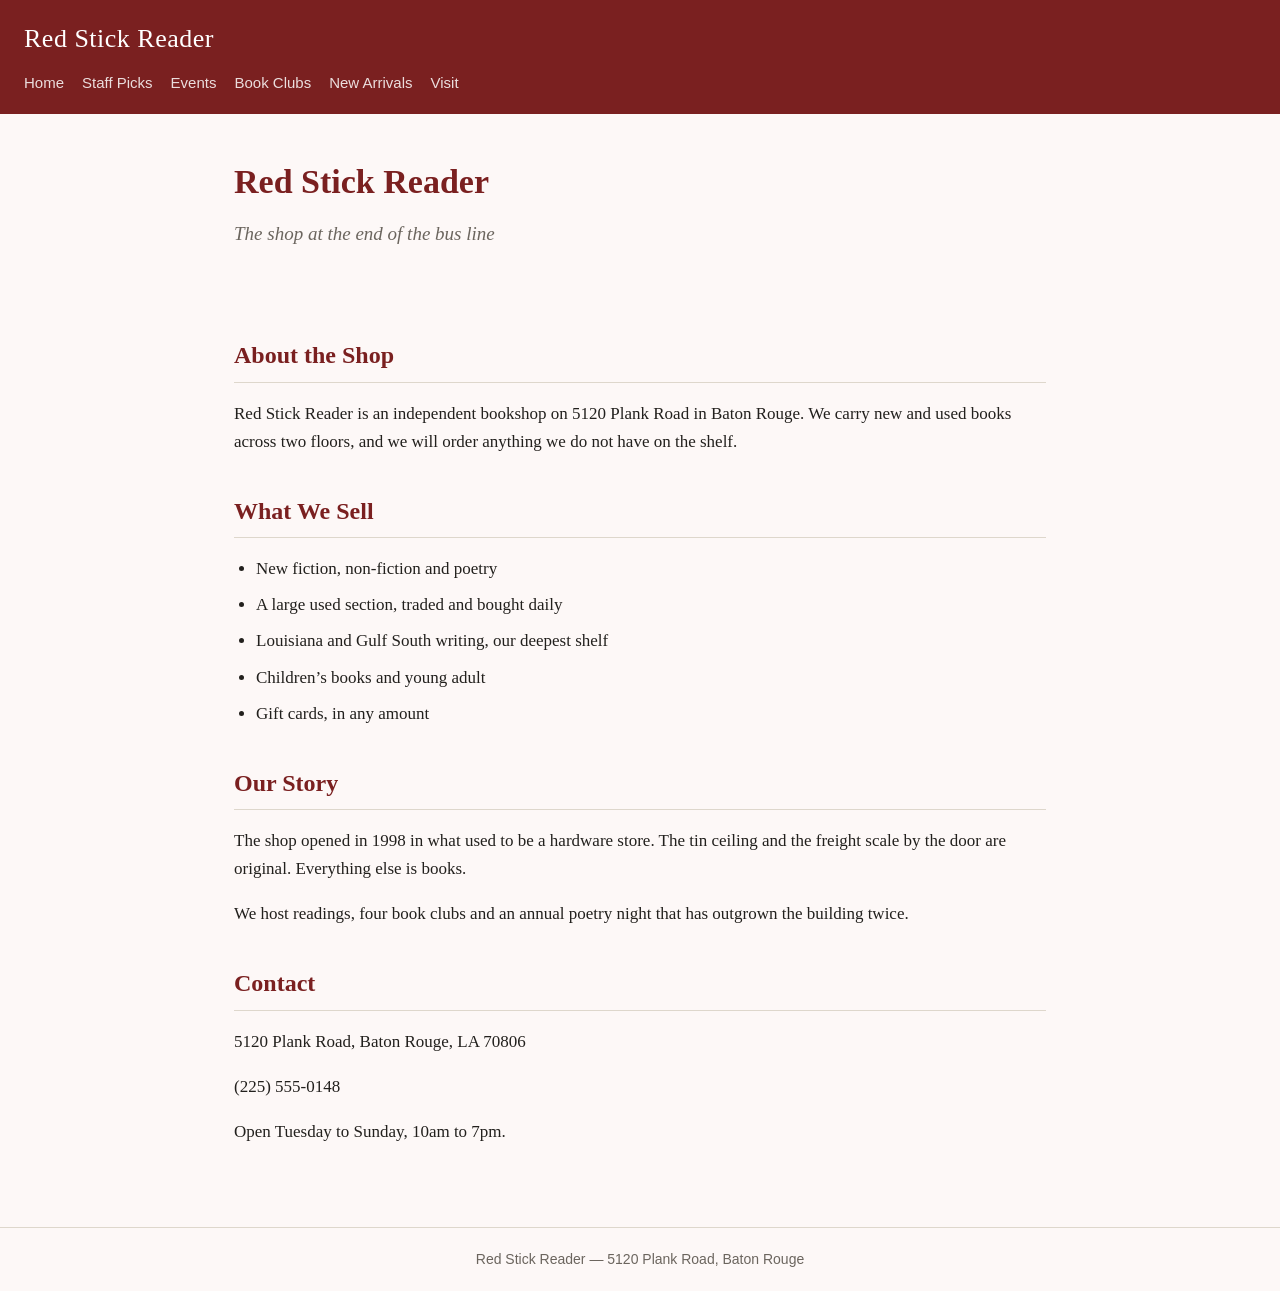
==== index.html @ 0ae2217f "initial bookshop site" ====
<!DOCTYPE html>
<html lang="en">
<head>
  <meta charset="utf-8">
  <meta name="viewport" content="width=device-width, initial-scale=1">
  <title>Red Stick Reader</title>
  <link rel="stylesheet" href="styles.css">
</head>
<body>

<header class="site-header">
  <a class="wordmark" href="index.html">Red Stick Reader</a>
  <nav>
    <a href="index.html">Home</a>
    <a href="staff-picks.html">Staff Picks</a>
    <a href="events.html">Events</a>
    <a href="book-clubs.html">Book Clubs</a>
    <a href="new-arrivals.html">New Arrivals</a>
    <a href="visit.html">Visit</a>
  </nav>
</header>

<main>

  <section class="hero">
    <h1>Red Stick Reader</h1>
    <p>The shop at the end of the bus line</p>
  </section>

  <!-- -------------------------------------------------------------------
       STEP 4 happens here. Every member of the team pastes their card
       at the marked line below — the same line, in the same file.
       ------------------------------------------------------------------- -->
  <section class="featured">
    <!-- ADD YOUR CARD HERE -->
  </section>

  <section id="about">
    <h2>About the Shop</h2>
    <p>Red Stick Reader is an independent bookshop on 5120 Plank Road in Baton Rouge.
       We carry new and used books across two floors, and we will order anything
       we do not have on the shelf.</p>
  </section>

  <section id="what-we-sell">
    <h2>What We Sell</h2>
    <ul>
      <li>New fiction, non-fiction and poetry</li>
      <li>A large used section, traded and bought daily</li>
      <li>Louisiana and Gulf South writing, our deepest shelf</li>
      <li>Children&rsquo;s books and young adult</li>
      <li>Gift cards, in any amount</li>
    </ul>
  </section>

  <section id="our-story">
    <h2>Our Story</h2>
    <p>The shop opened in 1998 in what used to be a hardware store. The tin ceiling
       and the freight scale by the door are original. Everything else is books.</p>
    <p>We host readings, four book clubs and an annual poetry night that has outgrown
       the building twice.</p>
  </section>

  <section id="contact">
    <h2>Contact</h2>
    <p>5120 Plank Road, Baton Rouge, LA 70806</p>
    <p>(225) 555-0148</p>
    <p>Open Tuesday to Sunday, 10am to 7pm.</p>
  </section>

</main>

<footer>Red Stick Reader &mdash; 5120 Plank Road, Baton Rouge</footer>

</body>
</html>
---- styles.css ----
/* =========================================================
   Red Stick Reader — shared stylesheet
   Every page links to this one file, which is why all the
   pages look like they belong to the same shop.

   Do not edit this file during the exercise.
   ========================================================= */

:root {
  --brand:   #7a2020;   /* headings, header bar, links */
  --accent:  #b23c34;  /* buttons and highlights       */
  --bg:      #fdf8f7;      /* page background              */
  --surface: #f8ebe9; /* cards and panels             */
  --ink:     #22201d;     /* body text                    */
  --muted:   #6b655e;     /* secondary text               */
  --line:    #ded7cc;     /* hairlines and borders        */
}

* { box-sizing: border-box; }

body {
  margin: 0;
  background: var(--bg);
  color: var(--ink);
  font-family: Georgia, "Times New Roman", serif;
  font-size: 17px;
  line-height: 1.65;
}

/* ---------- header and navigation ---------- */

.site-header {
  background: var(--brand);
  padding: 18px 24px;
}

.wordmark {
  display: block;
  color: #fff;
  font-size: 26px;
  letter-spacing: 0.5px;
  text-decoration: none;
  margin-bottom: 10px;
}

.site-header nav {
  display: flex;
  flex-wrap: wrap;
  gap: 18px;
}

.site-header nav a {
  color: #fff;
  opacity: 0.85;
  text-decoration: none;
  font-family: Helvetica, Arial, sans-serif;
  font-size: 15px;
}

.site-header nav a:hover {
  opacity: 1;
  text-decoration: underline;
}

/* ---------- page layout ---------- */

main {
  max-width: 860px;
  margin: 0 auto;
  padding: 32px 24px 64px;
}

h1 {
  color: var(--brand);
  font-size: 34px;
  margin: 0 0 8px;
}

h2 {
  color: var(--brand);
  font-size: 24px;
  margin: 36px 0 10px;
  padding-bottom: 6px;
  border-bottom: 1px solid var(--line);
}

h3 {
  color: var(--brand);
  font-size: 19px;
  margin: 0 0 6px;
}

a { color: var(--accent); }

ul { padding-left: 22px; }

li { margin-bottom: 8px; }

/* ---------- hero ---------- */

.hero {
  padding: 8px 0 4px;
}

.hero p {
  color: var(--muted);
  font-size: 19px;
  font-style: italic;
  margin-top: 0;
}

/* ---------- featured cards on the home page ---------- */

.featured {
  display: flex;
  flex-wrap: wrap;
  gap: 16px;
  margin: 28px 0 8px;
}

.featured article {
  flex: 1 1 240px;
  background: var(--surface);
  border: 1px solid var(--line);
  border-radius: 6px;
  padding: 18px 20px;
}

.featured article p {
  color: var(--muted);
  font-size: 15px;
  margin: 0 0 12px;
}

.featured article a {
  font-family: Helvetica, Arial, sans-serif;
  font-size: 14px;
  font-weight: bold;
  text-decoration: none;
}

.featured article a:hover { text-decoration: underline; }

/* ---------- footer ---------- */

footer {
  border-top: 1px solid var(--line);
  color: var(--muted);
  font-family: Helvetica, Arial, sans-serif;
  font-size: 14px;
  padding: 20px 24px;
  text-align: center;
}

/* ---------- small screens ---------- */

@media (max-width: 600px) {
  .wordmark { font-size: 22px; }
  h1 { font-size: 28px; }
  main { padding: 24px 18px 48px; }
}
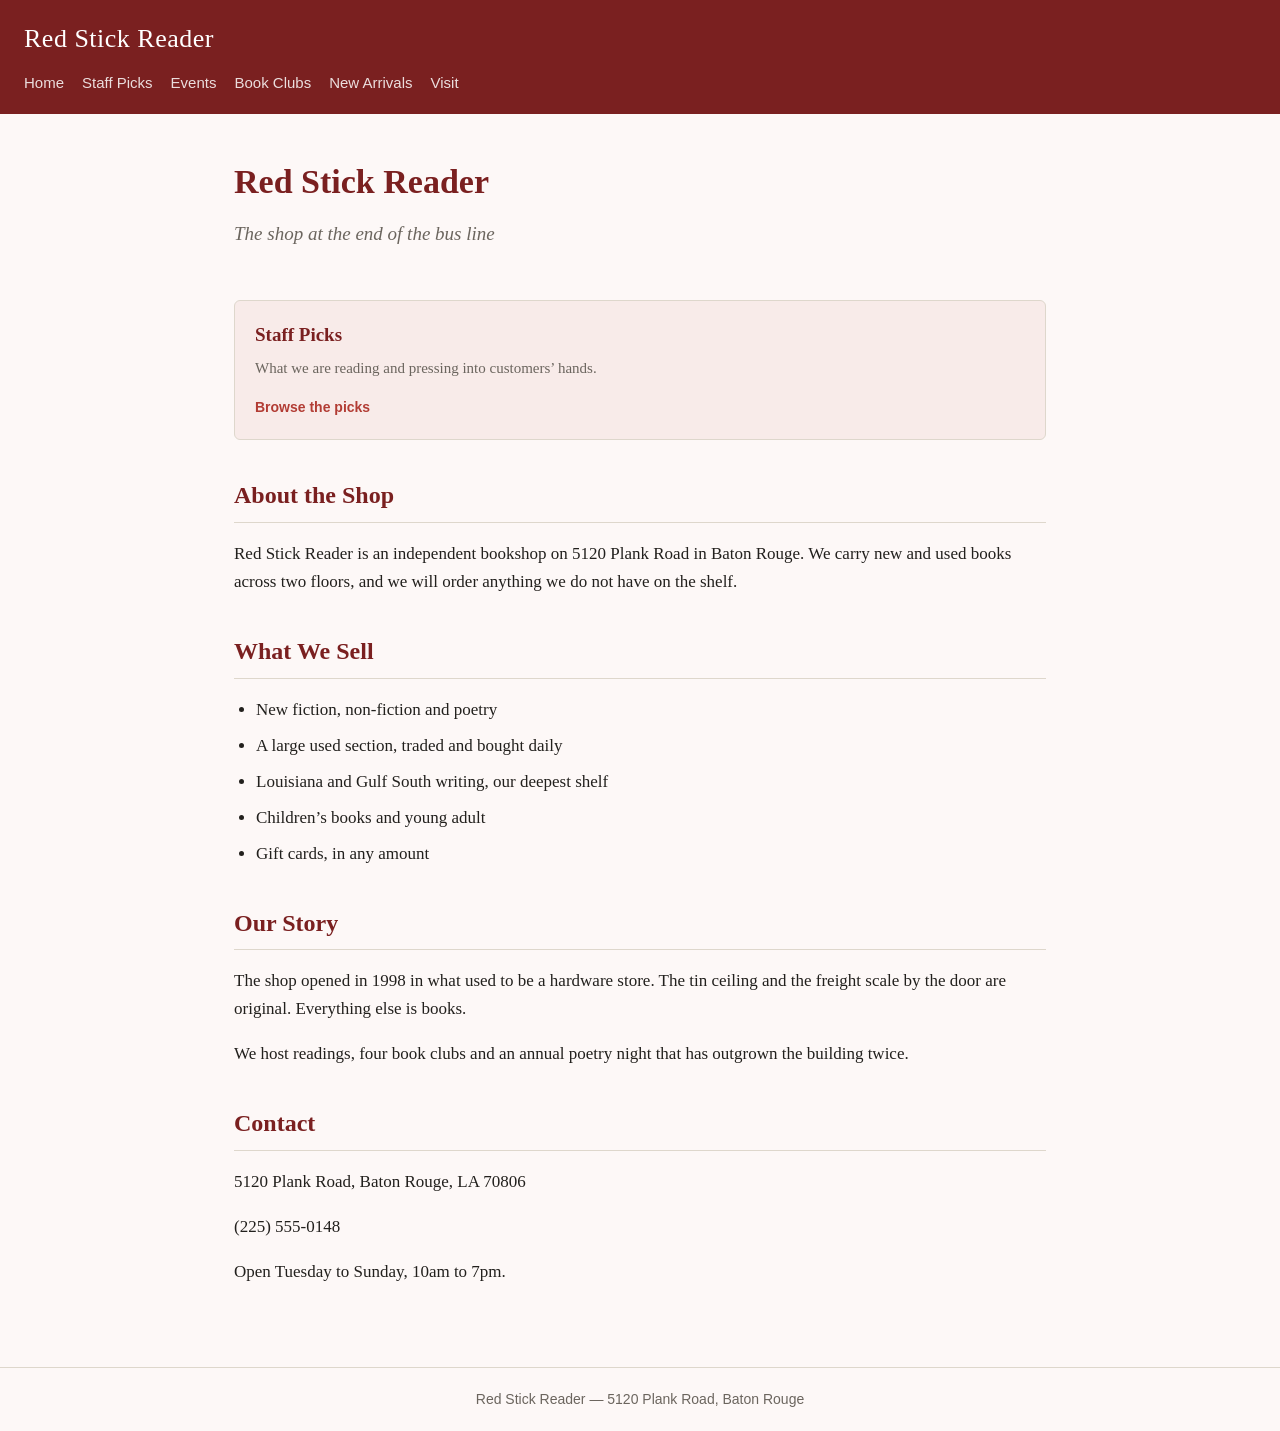
==== commit 523fe5ba: "add staff picks card to home page" ====
--- a/index.html
+++ b/index.html
@@ -32,7 +32,13 @@
        at the marked line below — the same line, in the same file.
        ------------------------------------------------------------------- -->
   <section class="featured">
-    <!-- ADD YOUR CARD HERE -->
+    <!-- Staff Picks card -->
+    <article>
+      <h3>Staff Picks</h3>
+      <p>What we are reading and pressing into customers&rsquo; hands.</p>
+      <a href="staff-picks.html">Browse the picks</a>
+    </article>
+    <!-- end Staff Picks card -->
   </section>
 
   <section id="about">
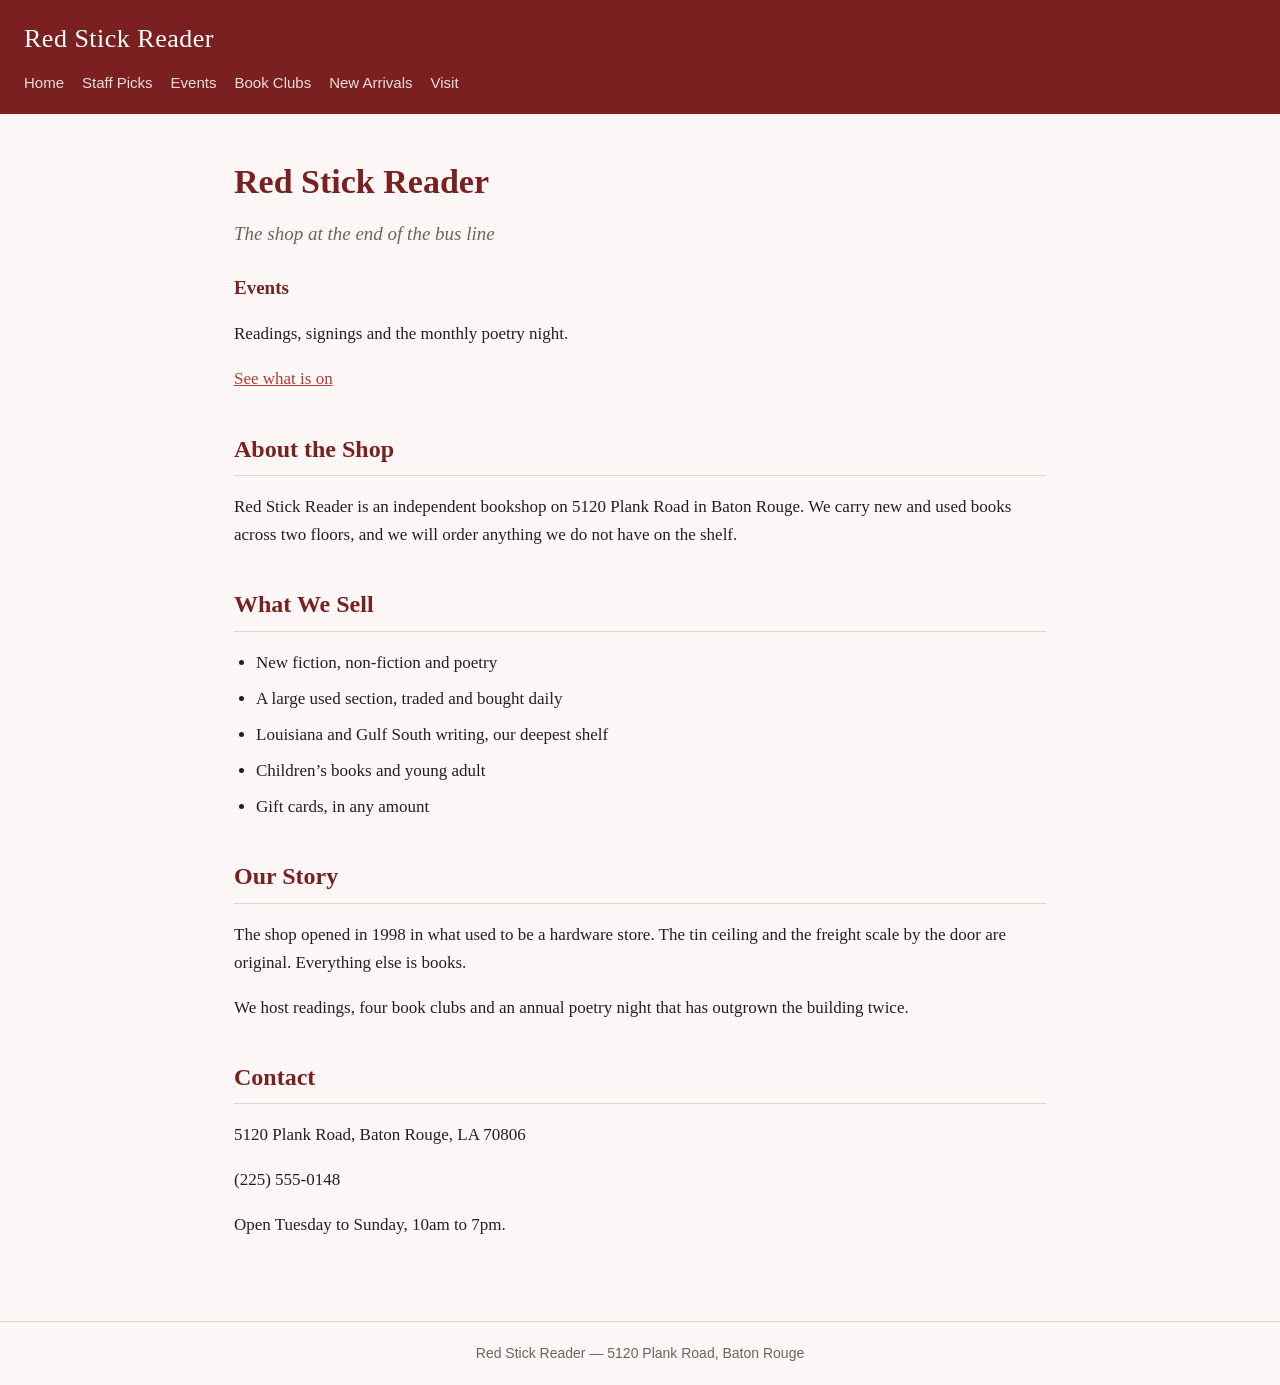
==== commit 71a71623: "add events card to home page" ====
--- a/index.html
+++ b/index.html
@@ -1,82 +1,83 @@
 <!DOCTYPE html>
 <html lang="en">
+
 <head>
   <meta charset="utf-8">
   <meta name="viewport" content="width=device-width, initial-scale=1">
   <title>Red Stick Reader</title>
   <link rel="stylesheet" href="styles.css">
 </head>
+
 <body>
 
-<header class="site-header">
-  <a class="wordmark" href="index.html">Red Stick Reader</a>
-  <nav>
-    <a href="index.html">Home</a>
-    <a href="staff-picks.html">Staff Picks</a>
-    <a href="events.html">Events</a>
-    <a href="book-clubs.html">Book Clubs</a>
-    <a href="new-arrivals.html">New Arrivals</a>
-    <a href="visit.html">Visit</a>
-  </nav>
-</header>
+  <header class="site-header">
+    <a class="wordmark" href="index.html">Red Stick Reader</a>
+    <nav>
+      <a href="index.html">Home</a>
+      <a href="staff-picks.html">Staff Picks</a>
+      <a href="events.html">Events</a>
+      <a href="book-clubs.html">Book Clubs</a>
+      <a href="new-arrivals.html">New Arrivals</a>
+      <a href="visit.html">Visit</a>
+    </nav>
+  </header>
 
-<main>
+  <main>
 
-  <section class="hero">
-    <h1>Red Stick Reader</h1>
-    <p>The shop at the end of the bus line</p>
-  </section>
+    <section class="hero">
+      <h1>Red Stick Reader</h1>
+      <p>The shop at the end of the bus line</p>
+    </section>
 
-  <!-- -------------------------------------------------------------------
+    <!-- -------------------------------------------------------------------
        STEP 4 happens here. Every member of the team pastes their card
        at the marked line below — the same line, in the same file.
        ------------------------------------------------------------------- -->
-  <section class="featured">
-    <!-- Staff Picks card -->
+    <!-- Events card -->
     <article>
-      <h3>Staff Picks</h3>
-      <p>What we are reading and pressing into customers&rsquo; hands.</p>
-      <a href="staff-picks.html">Browse the picks</a>
+      <h3>Events</h3>
+      <p>Readings, signings and the monthly poetry night.</p>
+      <a href="events.html">See what is on</a>
     </article>
-    <!-- end Staff Picks card -->
-  </section>
+    <!-- end Events card -->
 
-  <section id="about">
-    <h2>About the Shop</h2>
-    <p>Red Stick Reader is an independent bookshop on 5120 Plank Road in Baton Rouge.
-       We carry new and used books across two floors, and we will order anything
-       we do not have on the shelf.</p>
-  </section>
+    <section id="about">
+      <h2>About the Shop</h2>
+      <p>Red Stick Reader is an independent bookshop on 5120 Plank Road in Baton Rouge.
+        We carry new and used books across two floors, and we will order anything
+        we do not have on the shelf.</p>
+    </section>
 
-  <section id="what-we-sell">
-    <h2>What We Sell</h2>
-    <ul>
-      <li>New fiction, non-fiction and poetry</li>
-      <li>A large used section, traded and bought daily</li>
-      <li>Louisiana and Gulf South writing, our deepest shelf</li>
-      <li>Children&rsquo;s books and young adult</li>
-      <li>Gift cards, in any amount</li>
-    </ul>
-  </section>
+    <section id="what-we-sell">
+      <h2>What We Sell</h2>
+      <ul>
+        <li>New fiction, non-fiction and poetry</li>
+        <li>A large used section, traded and bought daily</li>
+        <li>Louisiana and Gulf South writing, our deepest shelf</li>
+        <li>Children&rsquo;s books and young adult</li>
+        <li>Gift cards, in any amount</li>
+      </ul>
+    </section>
 
-  <section id="our-story">
-    <h2>Our Story</h2>
-    <p>The shop opened in 1998 in what used to be a hardware store. The tin ceiling
-       and the freight scale by the door are original. Everything else is books.</p>
-    <p>We host readings, four book clubs and an annual poetry night that has outgrown
-       the building twice.</p>
-  </section>
+    <section id="our-story">
+      <h2>Our Story</h2>
+      <p>The shop opened in 1998 in what used to be a hardware store. The tin ceiling
+        and the freight scale by the door are original. Everything else is books.</p>
+      <p>We host readings, four book clubs and an annual poetry night that has outgrown
+        the building twice.</p>
+    </section>
 
-  <section id="contact">
-    <h2>Contact</h2>
-    <p>5120 Plank Road, Baton Rouge, LA 70806</p>
-    <p>(225) 555-0148</p>
-    <p>Open Tuesday to Sunday, 10am to 7pm.</p>
-  </section>
+    <section id="contact">
+      <h2>Contact</h2>
+      <p>5120 Plank Road, Baton Rouge, LA 70806</p>
+      <p>(225) 555-0148</p>
+      <p>Open Tuesday to Sunday, 10am to 7pm.</p>
+    </section>
 
-</main>
+  </main>
 
-<footer>Red Stick Reader &mdash; 5120 Plank Road, Baton Rouge</footer>
+  <footer>Red Stick Reader &mdash; 5120 Plank Road, Baton Rouge</footer>
 
 </body>
-</html>
+
+</html>
